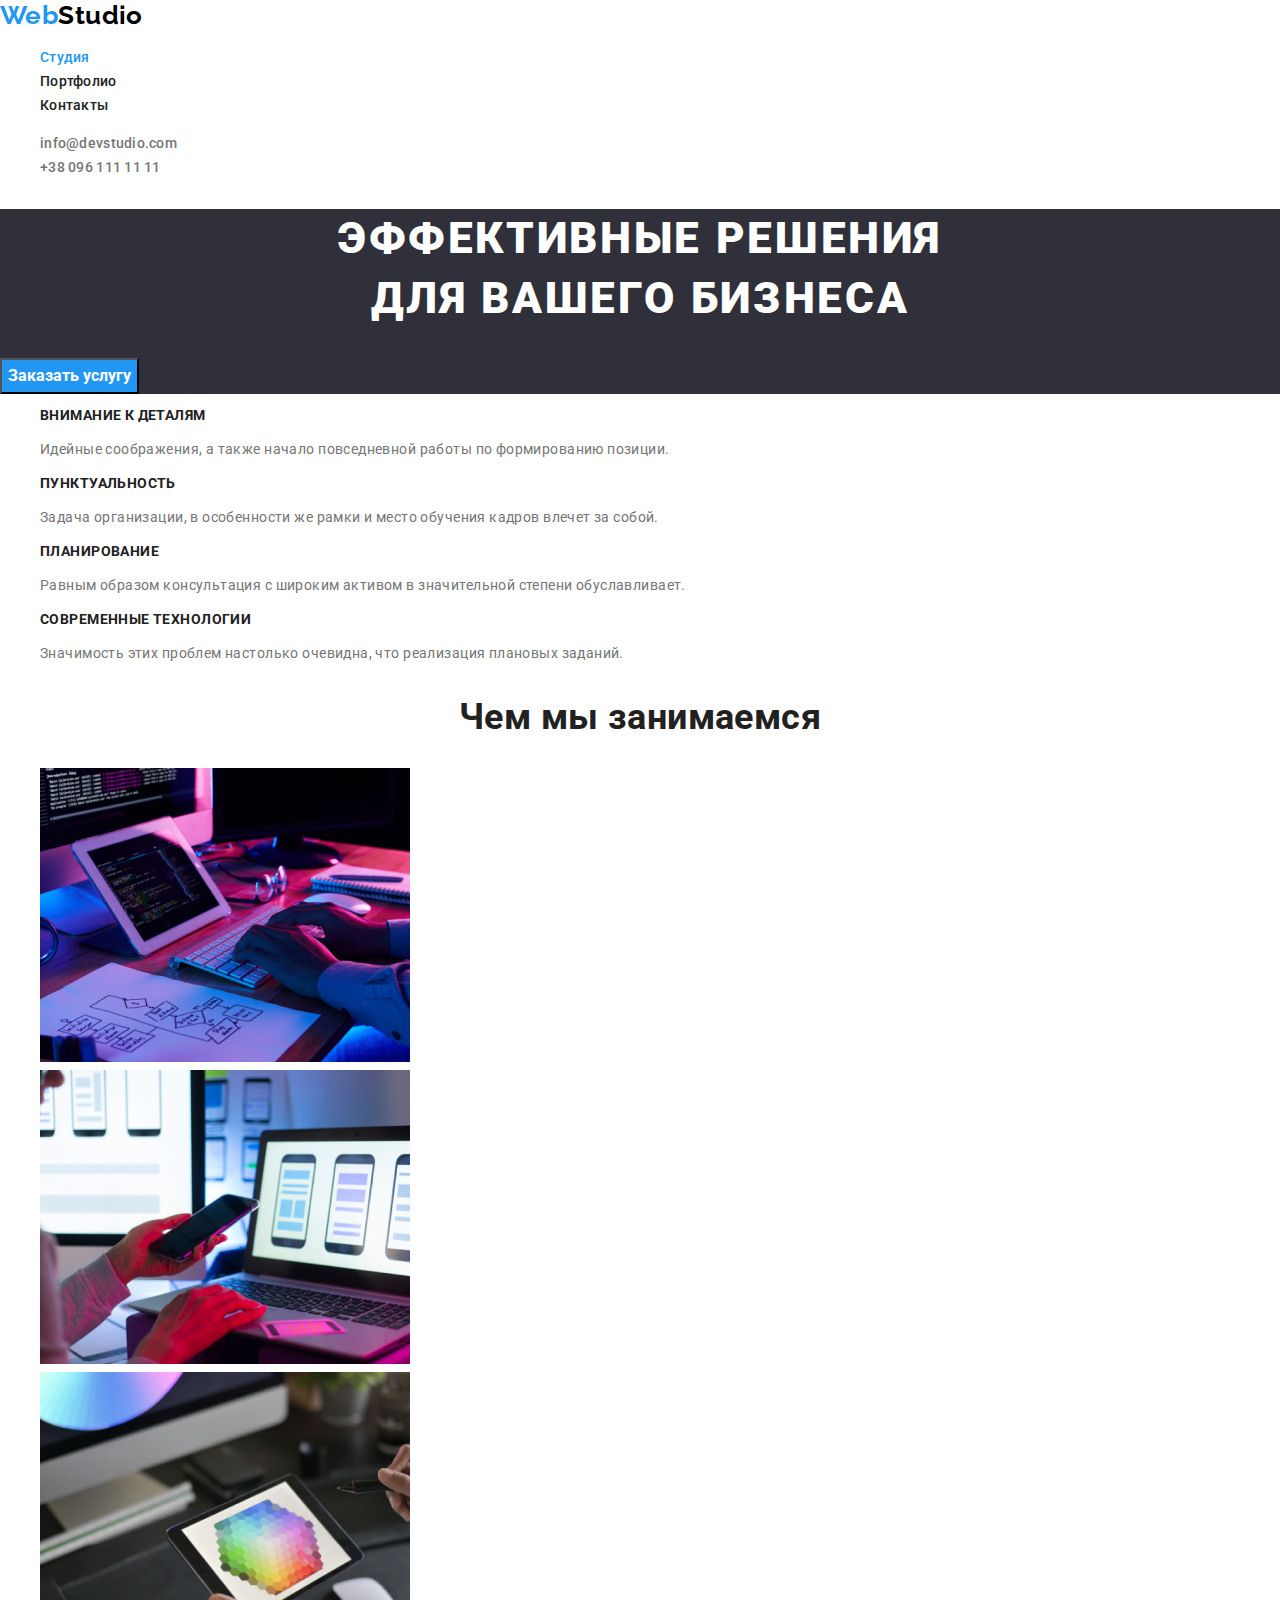
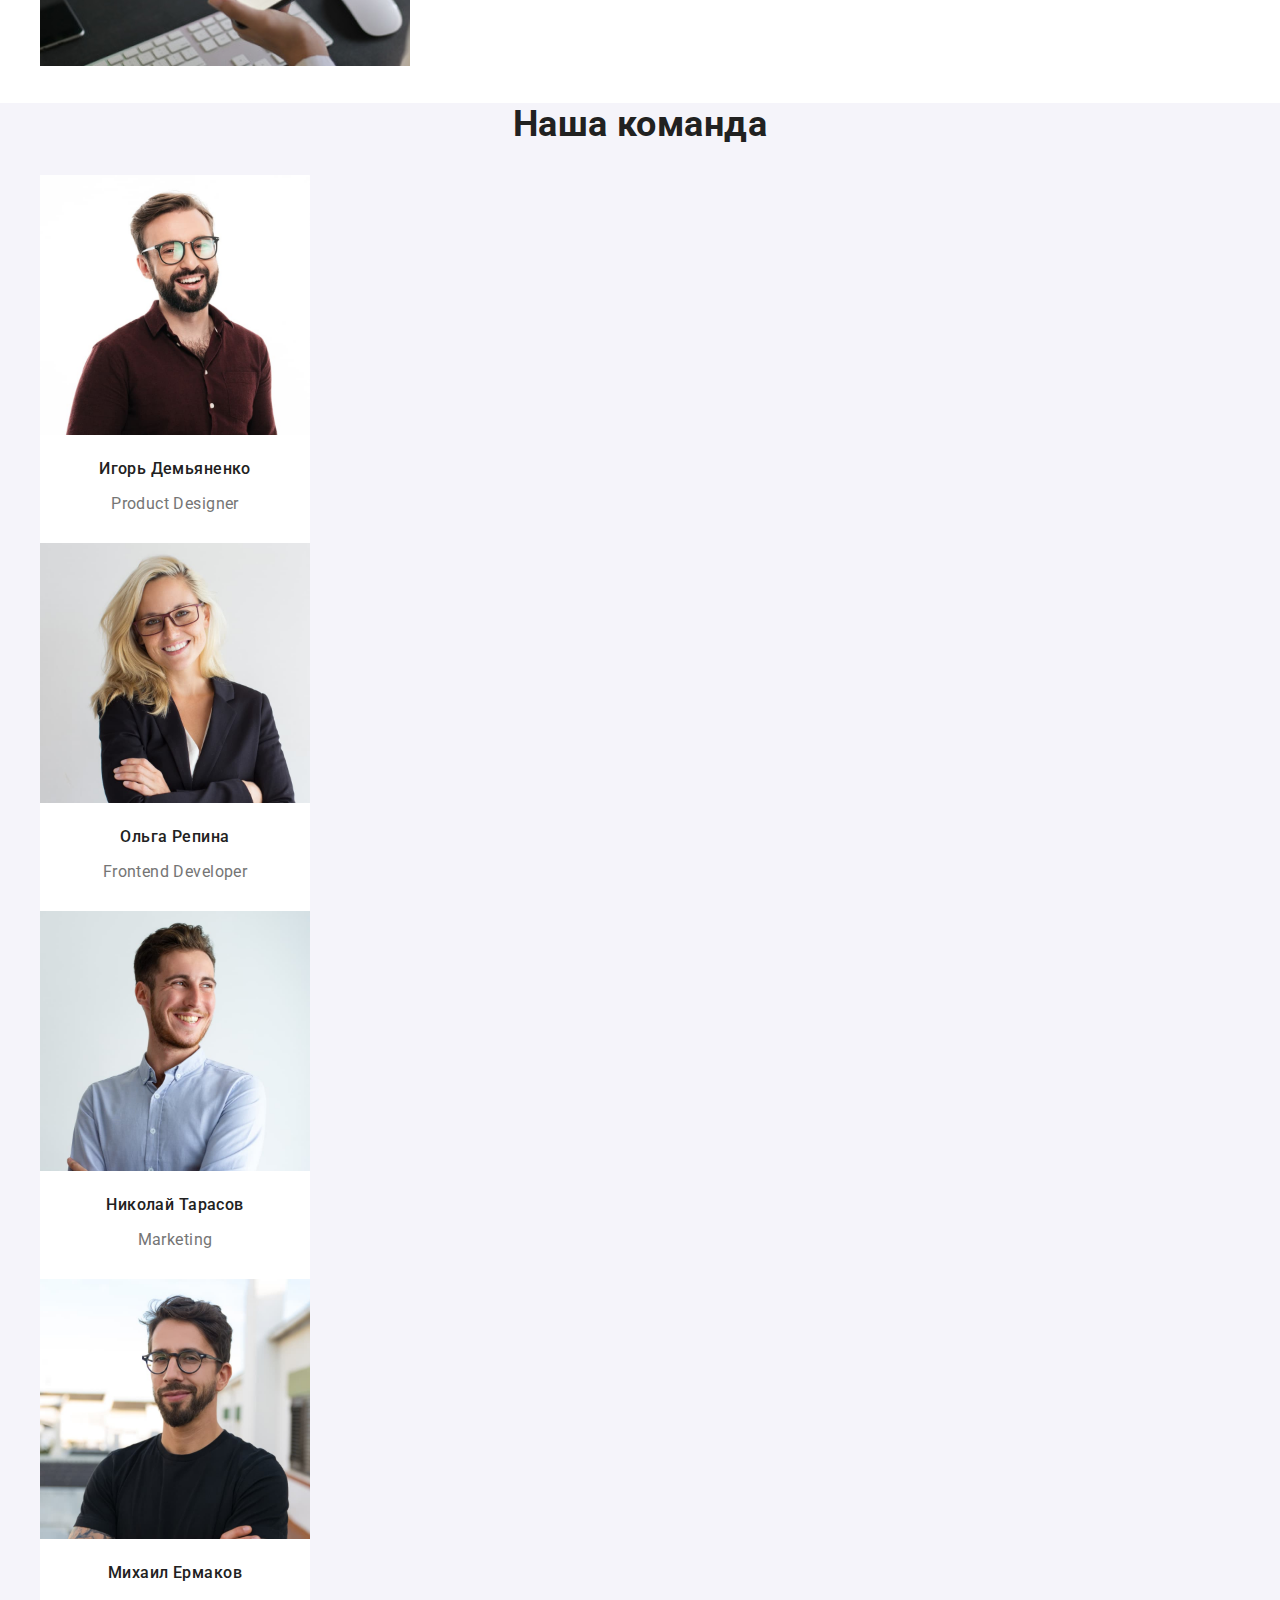
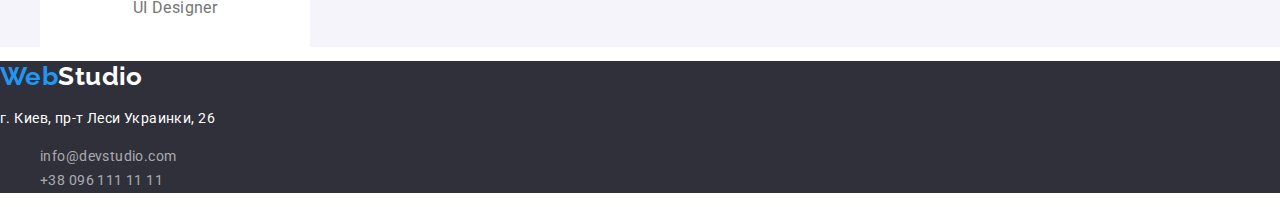
==== index.html @ 1549a87b "Скопировал дз2" ====
<!DOCTYPE html>
<html lang="ru">
  <head>
    <meta charset="UTF-8" />
    <meta name="viewport" content="width=device-width, initial-scale=1.0" />
    <title>Домашняя работа №2</title>
    <link
      href="https://fonts.googleapis.com/css2?family=Raleway:wght@700&family=Roboto:wght@400;500;700;900&display=swap"
      rel="stylesheet"
    />
    <link rel="stylesheet" href="./css/normalize.css" />
    <link rel="stylesheet" href="./css/style.css" />
  </head>
  <body>
    <header class="header">
      <!-- Основная навигация -->
      <nav class="nav">
        <a class="logo link" href="./index.html"
          ><span class="logo-text">Web</span>Studio</a
        >
        <ul class="list">
          <li>
            <a class="link current" href="./index.html">Студия</a>
          </li>
          <li>
            <a class="link" href="./portfolio.html">Портфолио</a>
          </li>
          <li>
            <a class="link" href="">Контакты</a>
          </li>
        </ul>
      </nav>
      <ul class="contacts list">
        <li>
          <a class="link" href="mailto:info@devstudio.com"
            >info@devstudio.com</a
          >
        </li>
        <li>
          <a class="link" href="tel:+380961111111">+38 096 111 11 11</a>
        </li>
      </ul>
    </header>
    <main>
      <!-- Блок Герой -->
      <section class="hero">
        <h1 class="hero-titel">
          Эффективные решения <br />
          для вашего бизнеса
        </h1>
        <button class="button" type="button">Заказать услугу</button>
      </section>
      <!-- Наши приимущества -->
      <section class="advantages">
        <h2 class="hidden">Наши приимущества</h2>
        <ul class="list">
          <li>
            <h3 class="titel">Внимание к деталям</h3>
            <p>
              Идейные соображения, а также начало повседневной работы по
              формированию позиции.
            </p>
          </li>
          <li>
            <h3 class="titel">Пунктуальность</h3>
            <p>
              Задача организации, в особенности же рамки и место обучения кадров
              влечет за собой.
            </p>
          </li>
          <li>
            <h3 class="titel">Планирование</h3>
            <p>
              Равным образом консультация с широким активом в значительной
              степени обуславливает.
            </p>
          </li>
          <li>
            <h3 class="titel">Современные технологии</h3>
            <p>
              Значимость этих проблем настолько очевидна, что реализация
              плановых заданий.
            </p>
          </li>
        </ul>
      </section>
      <!-- Чем мы занимаемся -->
      <section>
        <h2 class="titel">Чем мы занимаемся</h2>
        <ul class="list">
          <li>
            <img src="./img/img1.png" alt="Програмист за работой" width="370" />
          </li>
          <li>
            <img src="./img/img2.png" alt="Разработка приложений" width="370" />
          </li>
          <li>
            <img src="./img/img3.png" alt="Веб-дизайн" width="370" />
          </li>
        </ul>
      </section>
      <!-- Команада -->
      <section class="team">
        <h2 class="titel">Наша команда</h2>
        <ul class="list">
          <li class="card">
            <img src="./img/img2_4.jpg" alt="Игорь" width="270" />
            <h3 class="titel">Игорь Демьяненко</h3>
            <p class="text">Product Designer</p>
          </li>
          <li class="card">
            <img src="./img/img2_1.jpg" alt="Ольга" width="270" />
            <h3 class="titel">Ольга Репина</h3>
            <p class="text">Frontend Developer</p>
          </li>
          <li class="card">
            <img src="./img/img2_2.jpg" alt="Николай" width="270" />
            <h3 class="titel">Николай Тарасов</h3>
            <p class="text">Marketing</p>
          </li>
          <li class="card">
            <img src="./img/img2_3.jpg" alt="Михаил" width="270" />
            <h3 class="titel">Михаил Ермаков</h3>
            <p class="text">UI Designer</p>
          </li>
        </ul>
      </section>
    </main>
    <!-- Футер сайта -->
    <footer class="footer">
      <a class="logo link" href="./index.html"
        ><span class="logo-text">Web</span>Studio</a
      >
      <address class="address">
        <p>г. Киев, пр-т Леси Украинки, 26</p>
        <ul class="list">
          <li>
            <a class="link" href="mailto:info@devstudio.com"
              >info@devstudio.com</a
            >
          </li>
          <li>
            <a class="link" href="tel:+380961111111">+38 096 111 11 11</a>
          </li>
        </ul>
      </address>
    </footer>
  </body>
</html>
---- css/style.css ----
/* Палитра макета */
/* основно фон #FFFFFF */
/* дополнительный фон #F5F4FA */
/* цвет героя и футера #2F303A */
/* основнй текст #757575 */
/* Заголовки #212121 */
/* цвет лого, кнопок, активных ссылок #2196F3 */
/* лого1 вторая часть #000000 */
/* лого2 вторая часть #ffffff */
:root {
  --primary-text-color: #757575;
  --primary-bg-color: #ffffff;
  --secondary-bg-color: #f5f4fa;
  --footer-hero-bg-color: #2f303a;
  --titel-link-color: #212121;
  --secondary-link-color: #757575;
  --accent-color: #2196f3;
  --logo-up-color: #000000;
  --logo-down-color: #ffffff;
  --address-color: #ffffff;
  --address-secondary-color: rgba(255, 255, 255, 0.6);
}
body {
  color: var(--primary-text-color);
  background-color: var(--primery-bg-color);
  font-family: Roboto, sans-serif;
  font-size: 14px;
  line-height: 1.71;
  letter-spacing: 0.03em;
}
.list {
  list-style: none;
}
.link {
  text-decoration: none;
}
.titel {
  color: var(--titel-link-color);
  font-weight: 700;
  font-size: 36px;
  line-height: 1.17;
  text-align: center;
}
.hidden {
  display: none;
}
/* .header {
  border: 1px solid #ececec;
} */
/* Логотип */
.logo {
  color: var(--logo-up-color);
  font-family: Raleway, sans-serif;
  font-weight: 700;
  font-size: 26px;
  line-height: 1.19;
  width: 145px;
  height: 31px;
  /* margin-left: 215px;
  margin-top: 24px; */
}
.footer > .logo {
  color: var(--logo-down-color);
}
.logo-text {
  color: var(--accent-color);
}
/* Навигация сайта */
.nav > .list .link {
  color: var(--titel-link-color);
  font-weight: 500;
  font-size: 14px;
  line-height: 1.14;
  letter-spacing: 0.02em;
}
.nav > .list .link:hover,
.nav > .list .link:focus {
  color: var(--accent-color);
}
.nav > .list .link.current {
  color: var(--accent-color);
}
/* контакты */
.contacts .link {
  color: var(--secondary-link-color);
  font-weight: 500;
  font-size: 14px;
  line-height: 1.14;
  letter-spacing: 0.02em;
}
.contacts .link:hover,
.contacts .link:focus {
  color: var(--accent-color);
}
/* Блок герой */
.hero {
  background-color: var(--footer-hero-bg-color);
  /* width: 1600px;
  height: 600px; */
}
.hero-titel {
  color: var(--primary-bg-color);
  font-weight: 900;
  font-size: 44px;
  line-height: 1.36;
  text-align: center;
  letter-spacing: 0.06em;
  text-transform: uppercase;
}
.button {
  color: var(--primary-bg-color);
  background-color: var(--accent-color);
  font-family: inherit;
  font-weight: 700;
  font-size: 16px;
  line-height: 1.88;
}
/* Блок Наши приимущества */
.advantages .titel {
  font-weight: 700;
  font-size: 14px;
  line-height: 1.14;
  text-transform: uppercase;
  text-align: start;
}
/* Блок Каманда */
.team {
  /* width: 1600px;
  height: 648px; */
  background-color: var(--secondary-bg-color);
}
.card {
  width: 270px;
  height: 368px;
  background-color: var(--primary-bg-color);
}
.card > .titel {
  font-weight: 500;
  font-size: 16px;
  line-height: 1.19;
}
.card > .text {
  font-size: 16px;
  line-height: 1.19;
  text-align: center;
}
/* Футер */
.footer {
  background-color: var(--footer-hero-bg-color);
}
.address {
  color: var(--address-color);
  font-style: normal;
}
.address .link {
  color: var(--address-secondary-color);
}
/* кнопки галереии */
.galerry-button {
  color: var(--titel-link-color);
  background-color: var(--secondary-bg-color);
  font-family: Roboto, sans-serif;
  font-weight: 500;
  font-size: 16px;
  line-height: 1.63;
}
.galerry-button:hover,
.galerry-button:focus {
  color: var(--primary-bg-color);
  background-color: var(--accent-color);
}
/* Карты галереи */
.galerry-card {
  color: var(--primary-text-color);
  font-size: 16px;
  line-height: 1.88;
}
.galerry-card .titel {
  font-weight: 700;
  font-size: 18px;
  line-height: 2;
  letter-spacing: 0.06em;
  text-align: start;
}
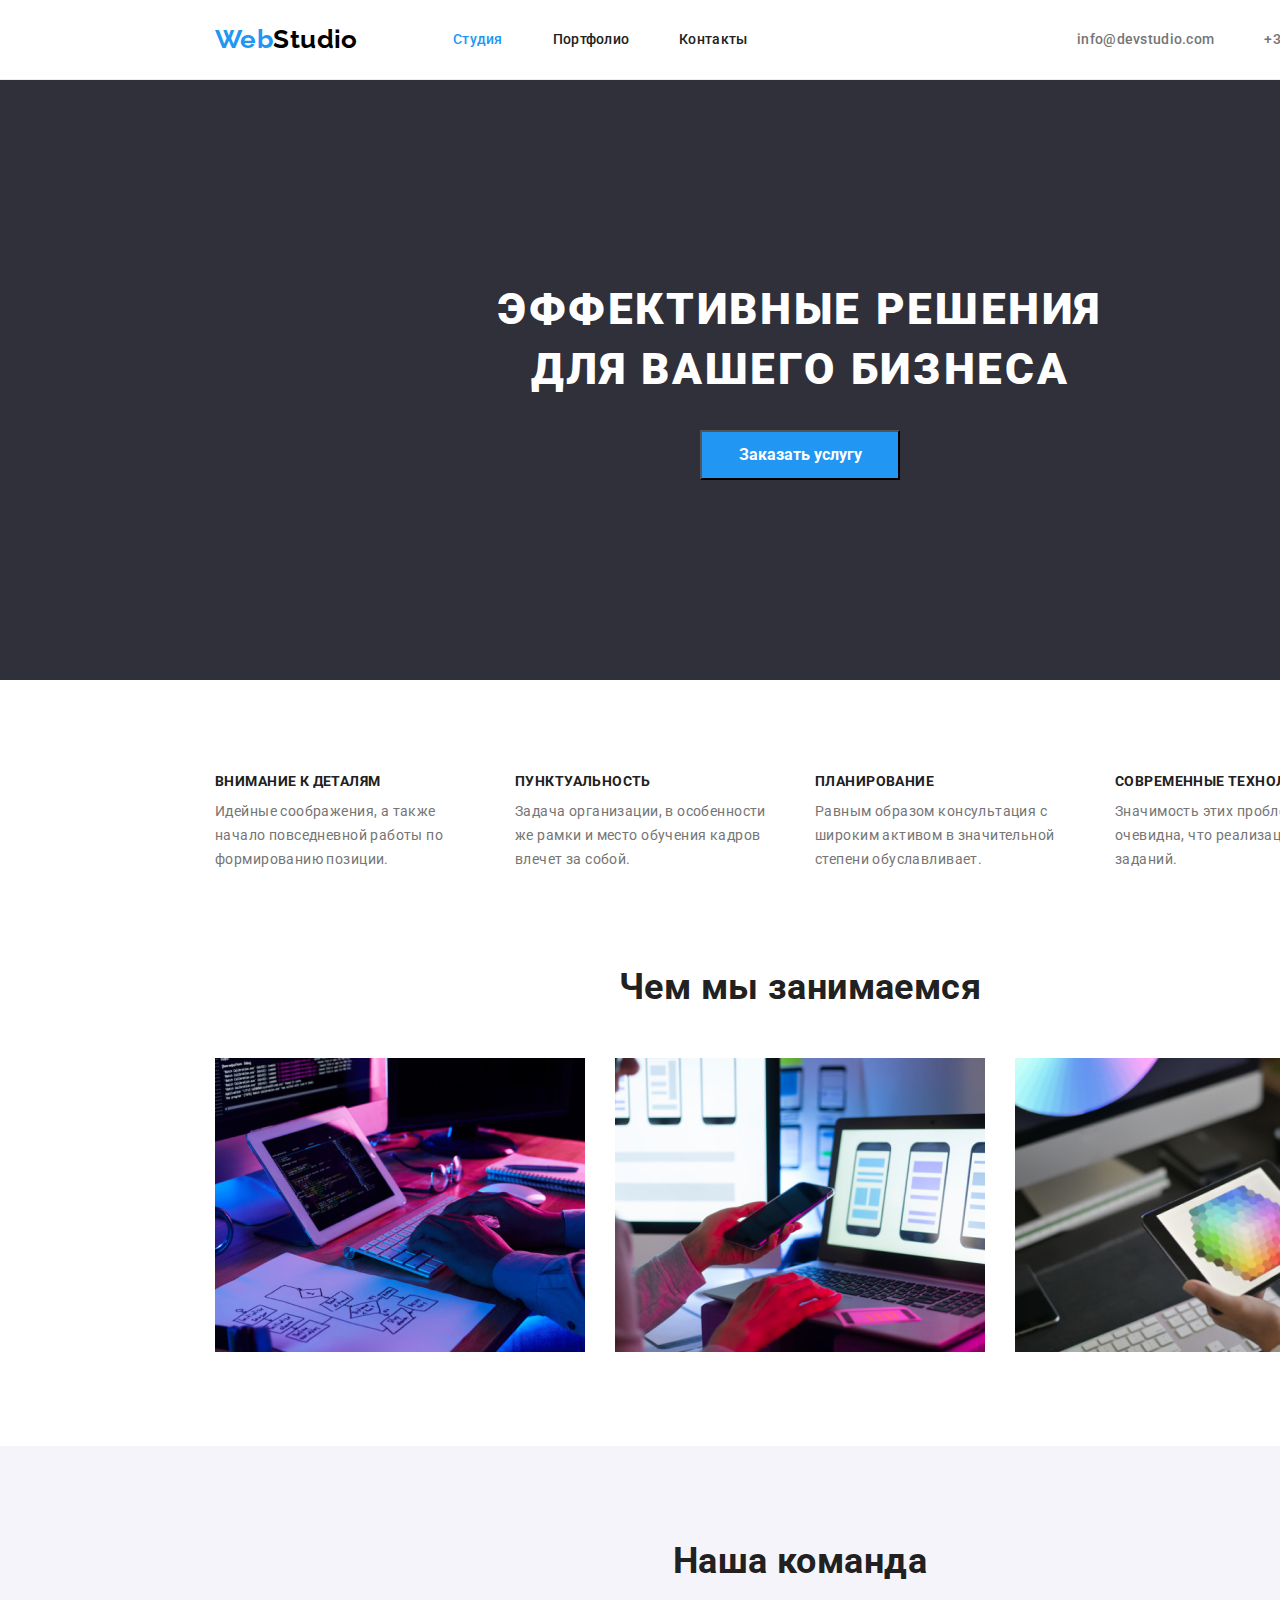
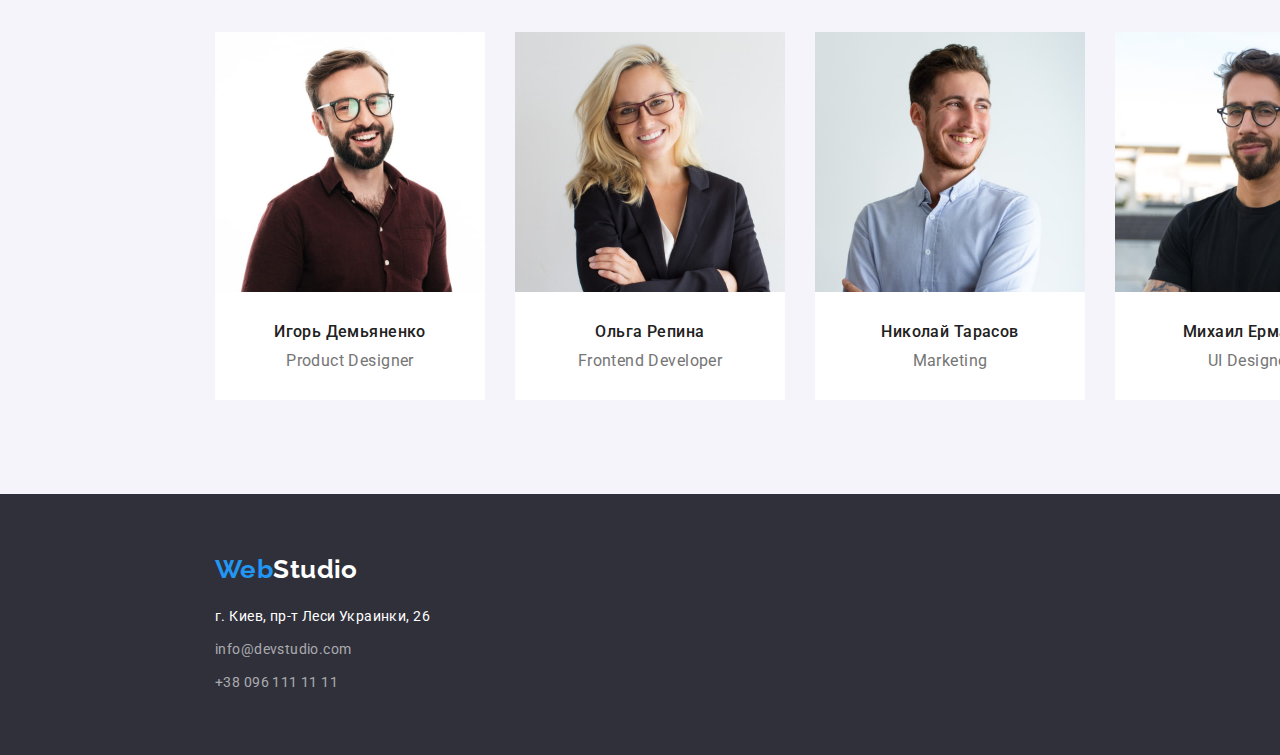
==== commit cb5b2b92: "Расставил боки в индех хтмл" ====
--- a/index.html
+++ b/index.html
@@ -12,38 +12,35 @@
     <link rel="stylesheet" href="./css/style.css" />
   </head>
   <body>
-    <header class="header">
+         <header class="header container">
       <!-- Основная навигация -->
       <nav class="nav">
-        <a class="logo link" href="./index.html"
-          ><span class="logo-text">Web</span>Studio</a
-        >
+        <a class="logo link" href="./index.html"><span class="logo-text">Web</span>Studio</a>
         <ul class="list">
-          <li>
+          <li class="item">
             <a class="link current" href="./index.html">Студия</a>
           </li>
-          <li>
+          <li class="item">
             <a class="link" href="./portfolio.html">Портфолио</a>
           </li>
-          <li>
+          <li class="item">
             <a class="link" href="">Контакты</a>
           </li>
         </ul>
       </nav>
       <ul class="contacts list">
-        <li>
-          <a class="link" href="mailto:info@devstudio.com"
-            >info@devstudio.com</a
-          >
+        <li class="item">
+          <a class="link" href="mailto:info@devstudio.com">info@devstudio.com</a>
         </li>
-        <li>
+        <li class="item">
           <a class="link" href="tel:+380961111111">+38 096 111 11 11</a>
         </li>
       </ul>
     </header>
+  
     <main>
       <!-- Блок Герой -->
-      <section class="hero">
+      <section class="hero container">
         <h1 class="hero-titel">
           Эффективные решения <br />
           для вашего бизнеса
@@ -51,33 +48,33 @@
         <button class="button" type="button">Заказать услугу</button>
       </section>
       <!-- Наши приимущества -->
-      <section class="advantages">
+      <section class="advantages container">
         <h2 class="hidden">Наши приимущества</h2>
         <ul class="list">
-          <li>
+          <li class="item">
             <h3 class="titel">Внимание к деталям</h3>
-            <p>
+            <p class="text">
               Идейные соображения, а также начало повседневной работы по
               формированию позиции.
             </p>
           </li>
-          <li>
+          <li class="item">
             <h3 class="titel">Пунктуальность</h3>
-            <p>
+            <p class="text">
               Задача организации, в особенности же рамки и место обучения кадров
               влечет за собой.
             </p>
           </li>
-          <li>
+          <li class="item">
             <h3 class="titel">Планирование</h3>
-            <p>
+            <p class="text">
               Равным образом консультация с широким активом в значительной
               степени обуславливает.
             </p>
           </li>
-          <li>
+          <li class="item">
             <h3 class="titel">Современные технологии</h3>
-            <p>
+            <p class="text">
               Значимость этих проблем настолько очевидна, что реализация
               плановых заданий.
             </p>
@@ -85,22 +82,22 @@
         </ul>
       </section>
       <!-- Чем мы занимаемся -->
-      <section>
+      <section class="container work">
         <h2 class="titel">Чем мы занимаемся</h2>
         <ul class="list">
-          <li>
-            <img src="./img/img1.png" alt="Програмист за работой" width="370" />
+          <li class="item">
+            <img src="./img/img1.png" alt="Програмист за работой" width="370" height="294" />
           </li>
-          <li>
-            <img src="./img/img2.png" alt="Разработка приложений" width="370" />
+          <li class="item">
+            <img src="./img/img2.png" alt="Разработка приложений" width="370" height="294" />
           </li>
-          <li>
-            <img src="./img/img3.png" alt="Веб-дизайн" width="370" />
+          <li class="item">
+            <img src="./img/img3.png" alt="Веб-дизайн" width="370" height="294" />
           </li>
         </ul>
       </section>
       <!-- Команада -->
-      <section class="team">
+      <section class="team container">
         <h2 class="titel">Наша команда</h2>
         <ul class="list">
           <li class="card">
@@ -127,12 +124,12 @@
       </section>
     </main>
     <!-- Футер сайта -->
-    <footer class="footer">
+    <footer class="footer container">
       <a class="logo link" href="./index.html"
         ><span class="logo-text">Web</span>Studio</a
       >
       <address class="address">
-        <p>г. Киев, пр-т Леси Украинки, 26</p>
+        <p class="text">г. Киев, пр-т Леси Украинки, 26</p>
         <ul class="list">
           <li>
             <a class="link" href="mailto:info@devstudio.com"
--- a/css/style.css
+++ b/css/style.css
@@ -20,6 +20,12 @@
   --address-color: #ffffff;
   --address-secondary-color: rgba(255, 255, 255, 0.6);
 }
+/* Общее */
+*,
+*::before,
+*::after {
+  box-sizing: border-box;
+}
 body {
   color: var(--primary-text-color);
   background-color: var(--primery-bg-color);
@@ -28,12 +34,17 @@
   line-height: 1.71;
   letter-spacing: 0.03em;
 }
+/* списки */
 .list {
   list-style: none;
-}
+  padding: 0;
+  margin: 0;
+}
+/* ссылки */
 .link {
   text-decoration: none;
 }
+/* заголовки */
 .titel {
   color: var(--titel-link-color);
   font-weight: 700;
@@ -44,9 +55,30 @@
 .hidden {
   display: none;
 }
-/* .header {
-  border: 1px solid #ececec;
-} */
+/* контейнер */
+.container {
+  margin-right: auto;
+  margin-left: auto;
+}
+/* Шапка сайта */
+.header {
+  display: flex;
+  justify-content: space-between;
+  border-bottom: 1px solid #ececec;
+  height: 80px;
+  width: 1600px;
+  padding-left: 215px;
+  padding-right: 215px;
+}
+.nav {
+  display: flex;
+  justify-content: space-between;
+  align-items: center;
+}
+.nav > .list {
+  display: flex;
+  padding: 0px;
+}
 /* Логотип */
 .logo {
   color: var(--logo-up-color);
@@ -56,8 +88,7 @@
   line-height: 1.19;
   width: 145px;
   height: 31px;
-  /* margin-left: 215px;
-  margin-top: 24px; */
+  margin-right: 93px;
 }
 .footer > .logo {
   color: var(--logo-down-color);
@@ -73,6 +104,9 @@
   line-height: 1.14;
   letter-spacing: 0.02em;
 }
+.nav > .list > .item:not(:last-child) {
+  margin-right: 50px;
+}
 .nav > .list .link:hover,
 .nav > .list .link:focus {
   color: var(--accent-color);
@@ -81,6 +115,14 @@
   color: var(--accent-color);
 }
 /* контакты */
+.contacts.list {
+  display: flex;
+  align-items: center;
+}
+.contacts > .item:not(:last-child) {
+  padding-left: 0px;
+  margin-right: 50px;
+}
 .contacts .link {
   color: var(--secondary-link-color);
   font-weight: 500;
@@ -95,8 +137,12 @@
 /* Блок герой */
 .hero {
   background-color: var(--footer-hero-bg-color);
-  /* width: 1600px;
-  height: 600px; */
+  height: 600px;
+  width: 1600px;
+  display: flex;
+  flex-direction: column;
+  align-items: center;
+  justify-content: center;
 }
 .hero-titel {
   color: var(--primary-bg-color);
@@ -106,6 +152,8 @@
   text-align: center;
   letter-spacing: 0.06em;
   text-transform: uppercase;
+  margin-top: 0px;
+  margin-bottom: 30px;
 }
 .button {
   color: var(--primary-bg-color);
@@ -114,46 +162,123 @@
   font-weight: 700;
   font-size: 16px;
   line-height: 1.88;
+  height: 50px;
+  width: 200px;
 }
 /* Блок Наши приимущества */
+.advantages {
+  width: 1600px;
+  margin-top: 94px;
+  padding-left: 215px;
+  padding-right: 215px;
+}
+.advantages > .list {
+  display: flex;
+}
 .advantages .titel {
   font-weight: 700;
   font-size: 14px;
   line-height: 1.14;
   text-transform: uppercase;
   text-align: start;
+  margin-top: 0px;
+  margin-bottom: 10px;
+  width: 270px;
+}
+.advantages .item > .text {
+  margin: 0;
+  width: 270px;
+}
+.advantages .item:not(:last-child) {
+  margin-right: 30px;
+}
+/* Блок Work  */
+.work {
+  width: 1600px;
+  margin-top: 94px;
+  padding-bottom: 94px;
+}
+.work > .titel {
+  margin: 0;
+}
+.work > .list {
+  display: flex;
+  justify-content: center;
+  margin-top: 50px;
+}
+
+.work > .list > .item:not(:last-child) {
+  margin-right: 30px;
+}
+.work > .list > .item > img {
+  display: block;
 }
 /* Блок Каманда */
 .team {
-  /* width: 1600px;
-  height: 648px; */
+  width: 1600px;
   background-color: var(--secondary-bg-color);
+  padding-top: 94px;
+  padding-bottom: 94px;
+  padding-left: 215px;
+  padding-right: 215px;
+}
+.team > .titel {
+  margin: 0;
+  margin-bottom: 50px;
+}
+.team > .list {
+  display: flex;
+}
+.card:not(:last-child) {
+  margin-right: 30px;
 }
 .card {
   width: 270px;
-  height: 368px;
+  /* height: 368px; */
   background-color: var(--primary-bg-color);
 }
 .card > .titel {
   font-weight: 500;
   font-size: 16px;
   line-height: 1.19;
+  padding-top: 30px;
+  margin: 0;
+  margin-bottom: 10px;
 }
 .card > .text {
   font-size: 16px;
   line-height: 1.19;
   text-align: center;
+  padding-bottom: 30px;
+  margin: 0;
+}
+.card > img {
+  display: block;
 }
 /* Футер */
 .footer {
   background-color: var(--footer-hero-bg-color);
-}
+  width: 1600px;
+  padding-left: 215px;
+  padding-top: 60px;
+  padding-bottom: 60px;
+  display: flex;
+  justify-content: center;
+  flex-direction: column;
+}
+.address > .text {
+  margin: 0;
+  margin-top: 20px;
+}
+
 .address {
   color: var(--address-color);
   font-style: normal;
 }
 .address .link {
   color: var(--address-secondary-color);
+  display: inline-block;
+  margin-top: 9px;
 }
 /* кнопки галереии */
 .galerry-button {
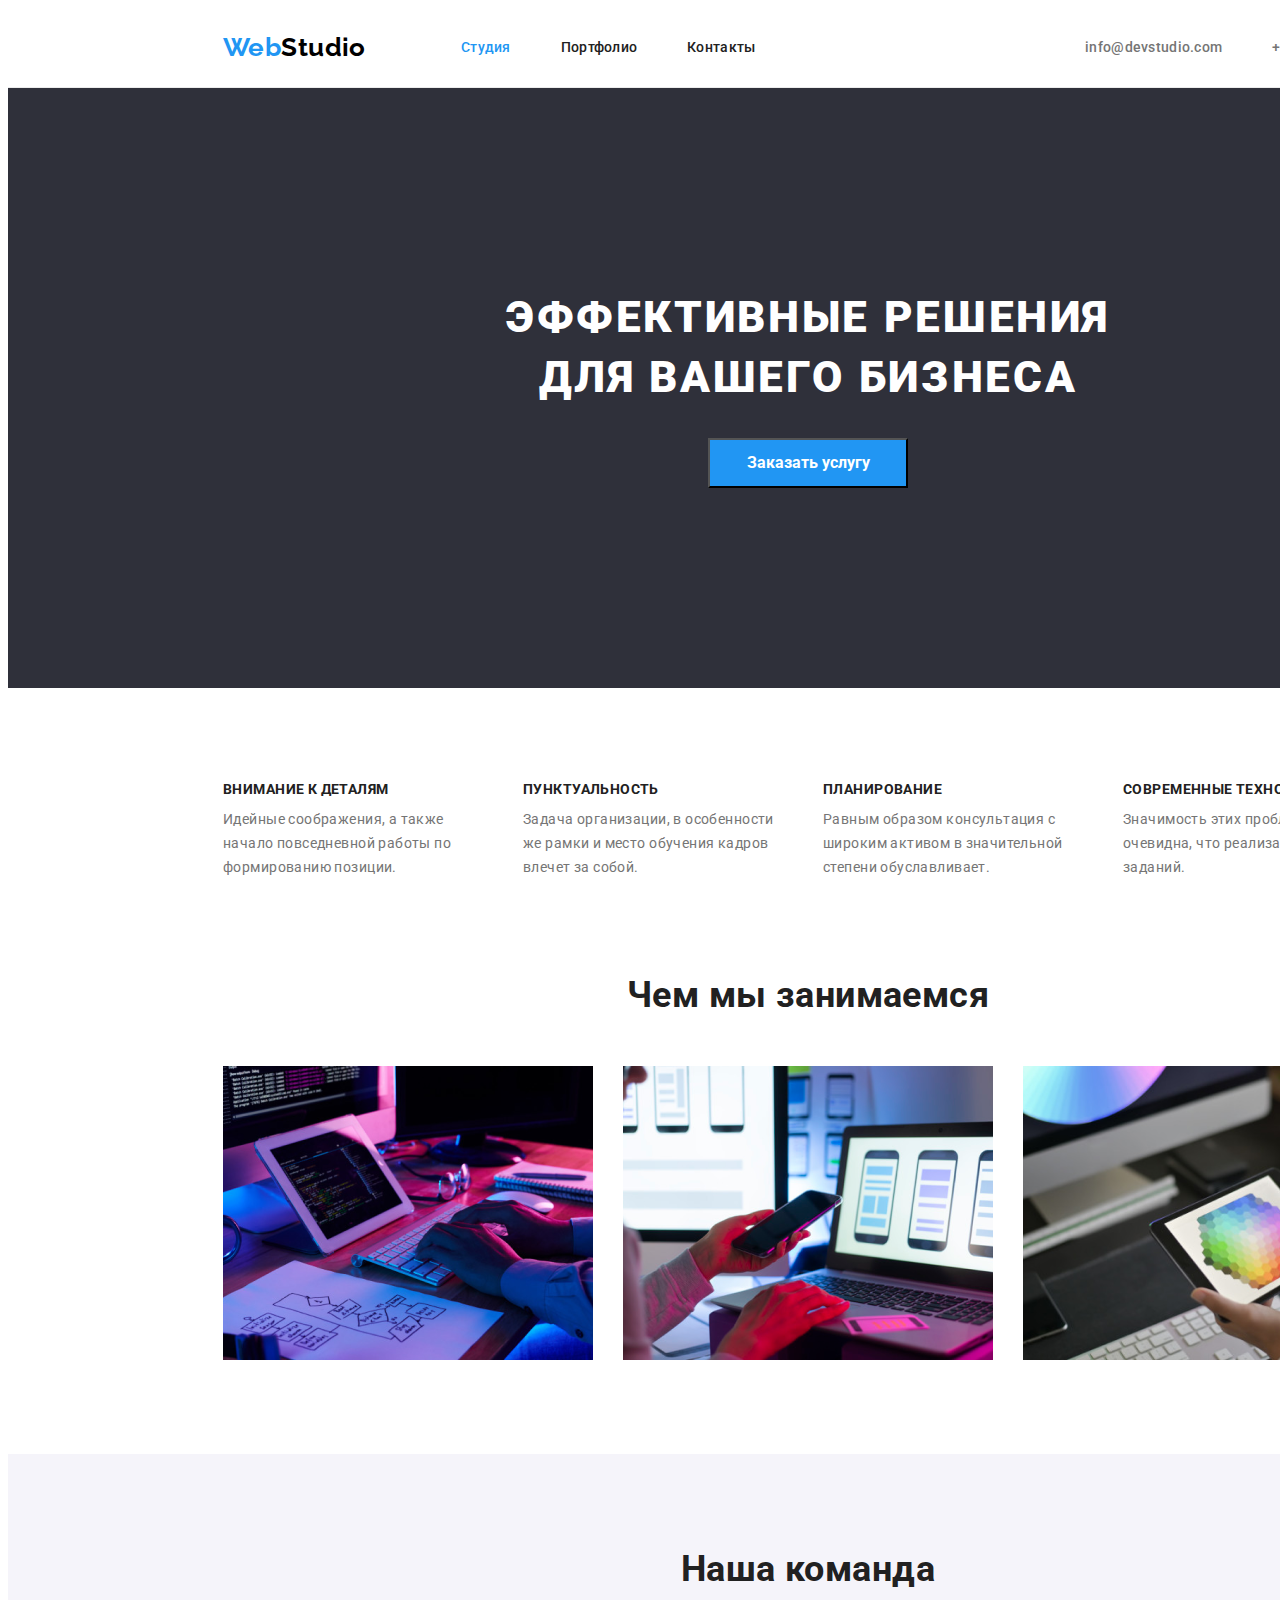
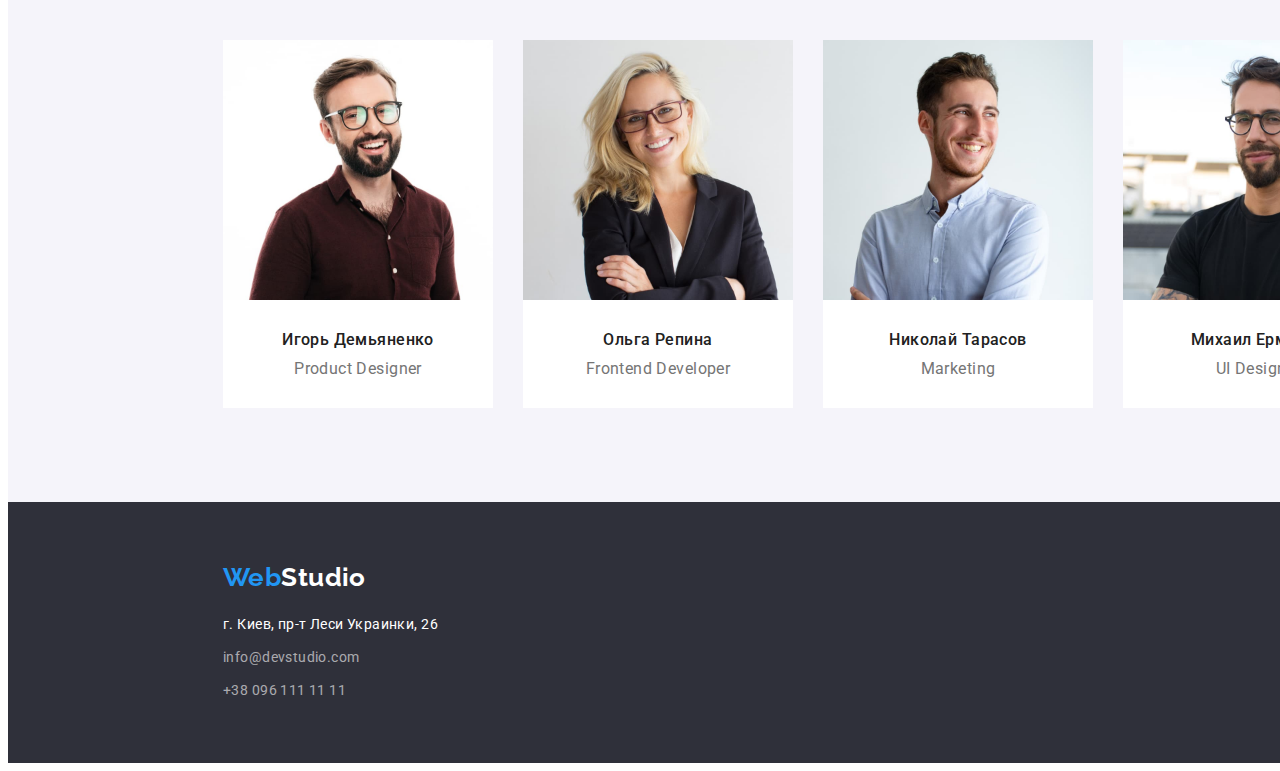
==== commit e89b4bf7: "modern-normalize и якорь адрес актив батон" ====
--- a/index.html
+++ b/index.html
@@ -8,7 +8,9 @@
       href="https://fonts.googleapis.com/css2?family=Raleway:wght@700&family=Roboto:wght@400;500;700;900&display=swap"
       rel="stylesheet"
     />
-    <link rel="stylesheet" href="./css/normalize.css" />
+      <link rel="stylesheet" href="https://cdnjs.cloudflare.com/ajax/libs/modern-normalize/1.0.0/modern-normalize.min.css"
+      integrity="sha512-ISS7cAi1PEhQ8jnbJpJZMd29NlhNj4AWYyLOSp2CE/CsHxTCu+r+t0D2yoJudVrd0/8fTVPUVDzY5Tvli75u/g=="
+      crossorigin="anonymous" />
     <link rel="stylesheet" href="./css/style.css" />
   </head>
   <body>
@@ -24,7 +26,7 @@
             <a class="link" href="./portfolio.html">Портфолио</a>
           </li>
           <li class="item">
-            <a class="link" href="">Контакты</a>
+            <a class="link" href="#address">Контакты</a>
           </li>
         </ul>
       </nav>
@@ -128,7 +130,7 @@
       <a class="logo link" href="./index.html"
         ><span class="logo-text">Web</span>Studio</a
       >
-      <address class="address">
+      <address id="address" class="address">
         <p class="text">г. Киев, пр-т Леси Украинки, 26</p>
         <ul class="list">
           <li>
--- a/css/style.css
+++ b/css/style.css
@@ -165,6 +165,11 @@
   height: 50px;
   width: 200px;
 }
+.button:hover,
+.button:focus {
+  color: var(--accent-color);
+  background-color: var(--primary-bg-color);
+}
 /* Блок Наши приимущества */
 .advantages {
   width: 1600px;
@@ -280,6 +285,10 @@
   display: inline-block;
   margin-top: 9px;
 }
+.address .link:hover,
+.address .link:focus {
+  color: var(--accent-color);
+}
 /* кнопки галереии */
 .galerry-button {
   color: var(--titel-link-color);
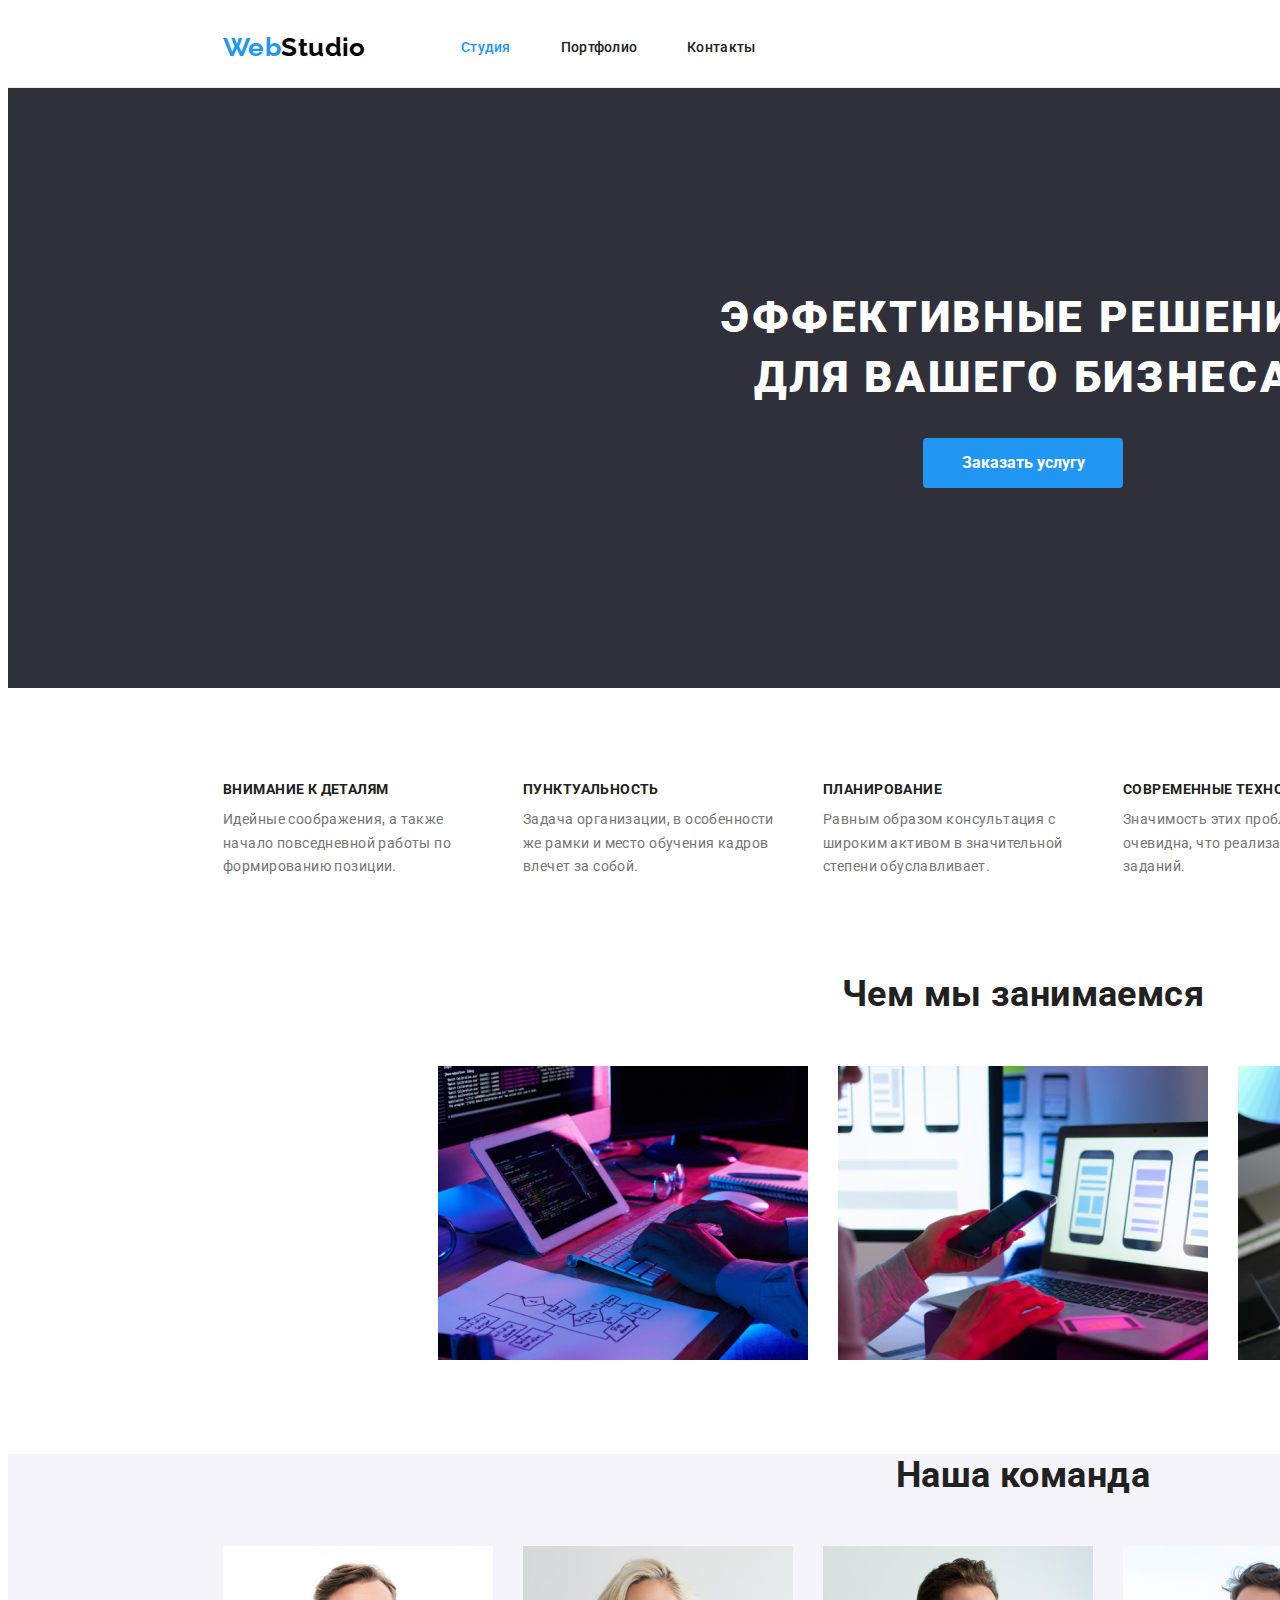
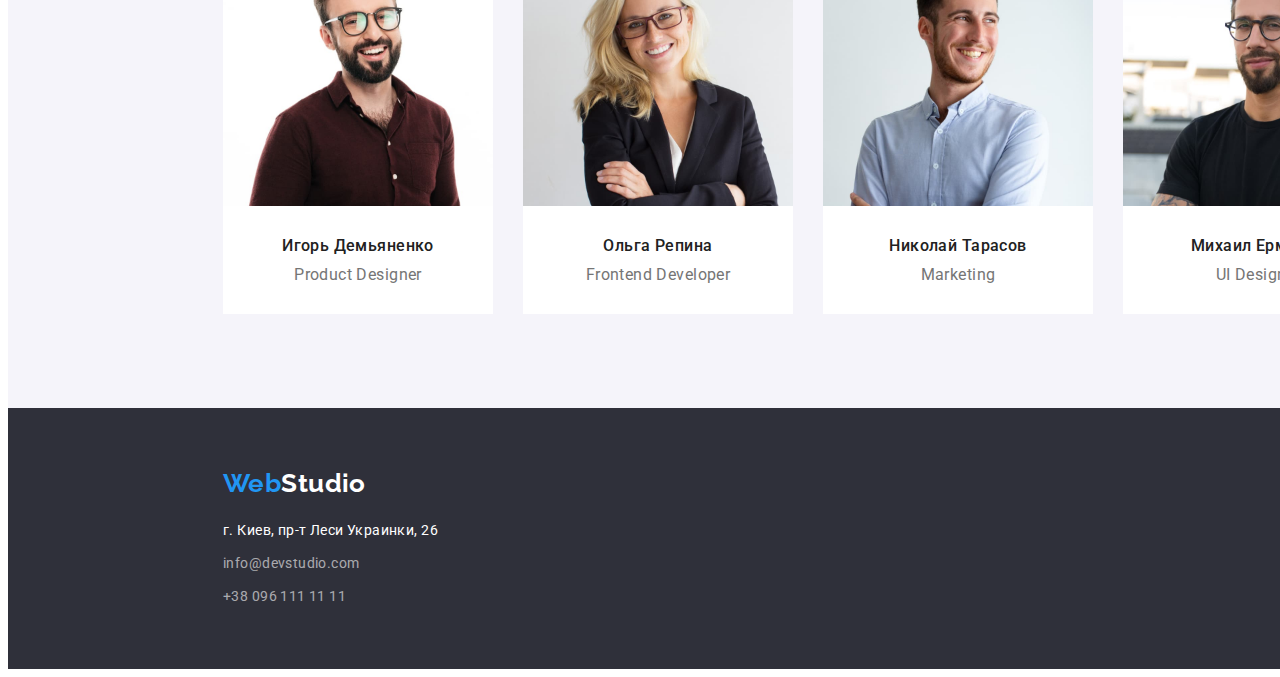
==== commit 086a0900: "Правки по дз" ====
--- a/index.html
+++ b/index.html
@@ -14,32 +14,32 @@
     <link rel="stylesheet" href="./css/style.css" />
   </head>
   <body>
-         <header class="header container">
+    <header class="header">
+     <div class="container">
       <!-- Основная навигация -->
       <nav class="nav">
-        <a class="logo link" href="./index.html"><span class="logo-text">Web</span>Studio</a>
-        <ul class="list">
-          <li class="item">
-            <a class="link current" href="./index.html">Студия</a>
-          </li>
-          <li class="item">
-            <a class="link" href="./portfolio.html">Портфолио</a>
-          </li>
-          <li class="item">
-            <a class="link" href="#address">Контакты</a>
-          </li>
-        </ul>
-      </nav>
-      <ul class="contacts list">
+       <a class="logo link" href="./index.html"><span class="logo-text">Web</span>Studio</a>
+       <ul class="list">
         <li class="item">
-          <a class="link" href="mailto:info@devstudio.com">info@devstudio.com</a>
+          <a class="link current" href="./index.html">Студия</a>
         </li>
         <li class="item">
-          <a class="link" href="tel:+380961111111">+38 096 111 11 11</a>
+          <a class="link" href="./portfolio.html">Портфолио</a>
         </li>
-      </ul>
-    </header>
-  
+        <li class="item">
+          <a class="link" href="#address">Контакты</a>
+        </li>
+       </ul>
+      </nav>
+    <ul class="contacts list">
+      <li class="item">
+        <a class="link" href="mailto:info@devstudio.com">info@devstudio.com</a>
+      </li>
+      <li class="item">
+        <a class="link" href="tel:+380961111111">+38 096 111 11 11</a>
+      </li>
+    </ul></div>
+    </header>  
     <main>
       <!-- Блок Герой -->
       <section class="hero container">
@@ -126,23 +126,19 @@
       </section>
     </main>
     <!-- Футер сайта -->
-    <footer class="footer container">
-      <a class="logo link" href="./index.html"
-        ><span class="logo-text">Web</span>Studio</a
-      >
+    <footer class="footer">
+      <div class="container"><a class="logo link" href="./index.html"><span class="logo-text">Web</span>Studio</a>
       <address id="address" class="address">
         <p class="text">г. Киев, пр-т Леси Украинки, 26</p>
         <ul class="list">
           <li>
-            <a class="link" href="mailto:info@devstudio.com"
-              >info@devstudio.com</a
-            >
+            <a class="link" href="mailto:info@devstudio.com">info@devstudio.com</a>
           </li>
           <li>
             <a class="link" href="tel:+380961111111">+38 096 111 11 11</a>
           </li>
         </ul>
-      </address>
+      </address></div>
     </footer>
   </body>
 </html>
--- a/css/style.css
+++ b/css/style.css
@@ -21,11 +21,6 @@
   --address-secondary-color: rgba(255, 255, 255, 0.6);
 }
 /* Общее */
-*,
-*::before,
-*::after {
-  box-sizing: border-box;
-}
 body {
   color: var(--primary-text-color);
   background-color: var(--primery-bg-color);
@@ -59,16 +54,22 @@
 .container {
   margin-right: auto;
   margin-left: auto;
-}
-/* Шапка сайта */
-.header {
-  display: flex;
-  justify-content: space-between;
-  border-bottom: 1px solid #ececec;
-  height: 80px;
   width: 1600px;
   padding-left: 215px;
   padding-right: 215px;
+}
+.container:nth-child(2),
+.container:nth-child(3),
+.container:nth-child(4) {
+  padding-bottom: 94px;
+}
+/* Шапка сайта */
+.header > .container {
+  display: flex;
+  justify-content: space-between;
+  border-bottom: 1px solid #ececec;
+  padding-top: 24px;
+  padding-bottom: 24px;
 }
 .nav {
   display: flex;
@@ -90,7 +91,7 @@
   height: 31px;
   margin-right: 93px;
 }
-.footer > .logo {
+.footer .logo {
   color: var(--logo-down-color);
 }
 .logo-text {
@@ -137,8 +138,8 @@
 /* Блок герой */
 .hero {
   background-color: var(--footer-hero-bg-color);
-  height: 600px;
-  width: 1600px;
+  padding-top: 200px;
+  padding-bottom: 200px;
   display: flex;
   flex-direction: column;
   align-items: center;
@@ -164,6 +165,8 @@
   line-height: 1.88;
   height: 50px;
   width: 200px;
+  border: none;
+  border-radius: 4px;
 }
 .button:hover,
 .button:focus {
@@ -172,10 +175,7 @@
 }
 /* Блок Наши приимущества */
 .advantages {
-  width: 1600px;
-  margin-top: 94px;
-  padding-left: 215px;
-  padding-right: 215px;
+  padding-top: 94px;
 }
 .advantages > .list {
   display: flex;
@@ -197,12 +197,8 @@
 .advantages .item:not(:last-child) {
   margin-right: 30px;
 }
+
 /* Блок Work  */
-.work {
-  width: 1600px;
-  margin-top: 94px;
-  padding-bottom: 94px;
-}
 .work > .titel {
   margin: 0;
 }
@@ -211,21 +207,16 @@
   justify-content: center;
   margin-top: 50px;
 }
-
 .work > .list > .item:not(:last-child) {
   margin-right: 30px;
 }
 .work > .list > .item > img {
   display: block;
 }
+
 /* Блок Каманда */
 .team {
-  width: 1600px;
   background-color: var(--secondary-bg-color);
-  padding-top: 94px;
-  padding-bottom: 94px;
-  padding-left: 215px;
-  padding-right: 215px;
 }
 .team > .titel {
   margin: 0;
@@ -238,8 +229,6 @@
   margin-right: 30px;
 }
 .card {
-  width: 270px;
-  /* height: 368px; */
   background-color: var(--primary-bg-color);
 }
 .card > .titel {
@@ -261,10 +250,8 @@
   display: block;
 }
 /* Футер */
-.footer {
+.footer > .container {
   background-color: var(--footer-hero-bg-color);
-  width: 1600px;
-  padding-left: 215px;
   padding-top: 60px;
   padding-bottom: 60px;
   display: flex;
@@ -288,6 +275,22 @@
 .address .link:hover,
 .address .link:focus {
   color: var(--accent-color);
+}
+/* Портфолио */
+.galerry {
+  padding-bottom: 94px;
+  padding-top: 94px;
+}
+.galerry > .list {
+  display: flex;
+  justify-content: center;
+  flex-wrap: wrap;
+}
+.galerry > .list:first-of-type {
+  margin-bottom: 50px;
+}
+.galerry .item:not(:last-child) {
+  margin-right: 8px;
 }
 /* кнопки галереии */
 .galerry-button {
@@ -297,6 +300,8 @@
   font-weight: 500;
   font-size: 16px;
   line-height: 1.63;
+  border-radius: 4px;
+  border: none;
 }
 .galerry-button:hover,
 .galerry-button:focus {
@@ -315,4 +320,30 @@
   line-height: 2;
   letter-spacing: 0.06em;
   text-align: start;
-}
+  margin: 0;
+  padding-top: 20px;
+  padding-bottom: 4px;
+}
+.galerry-card:not(:nth-child(3n + 3)) {
+  margin-right: 30px;
+}
+.galerry-card:not(:nth-last-child(-n + 3)) {
+  margin-bottom: 30px;
+}
+.galerry-card img {
+  display: block;
+}
+.galerry-card > .link {
+  color: inherit;
+}
+.galerry-card p {
+  display: block;
+  margin: 0;
+}
+.info {
+  padding-left: 24px;
+  padding-right: 24px;
+  border-right: 1px solid #eeeeee;
+  border-left: 1px solid #eeeeee;
+  border-bottom: 1px solid #eeeeee;
+}
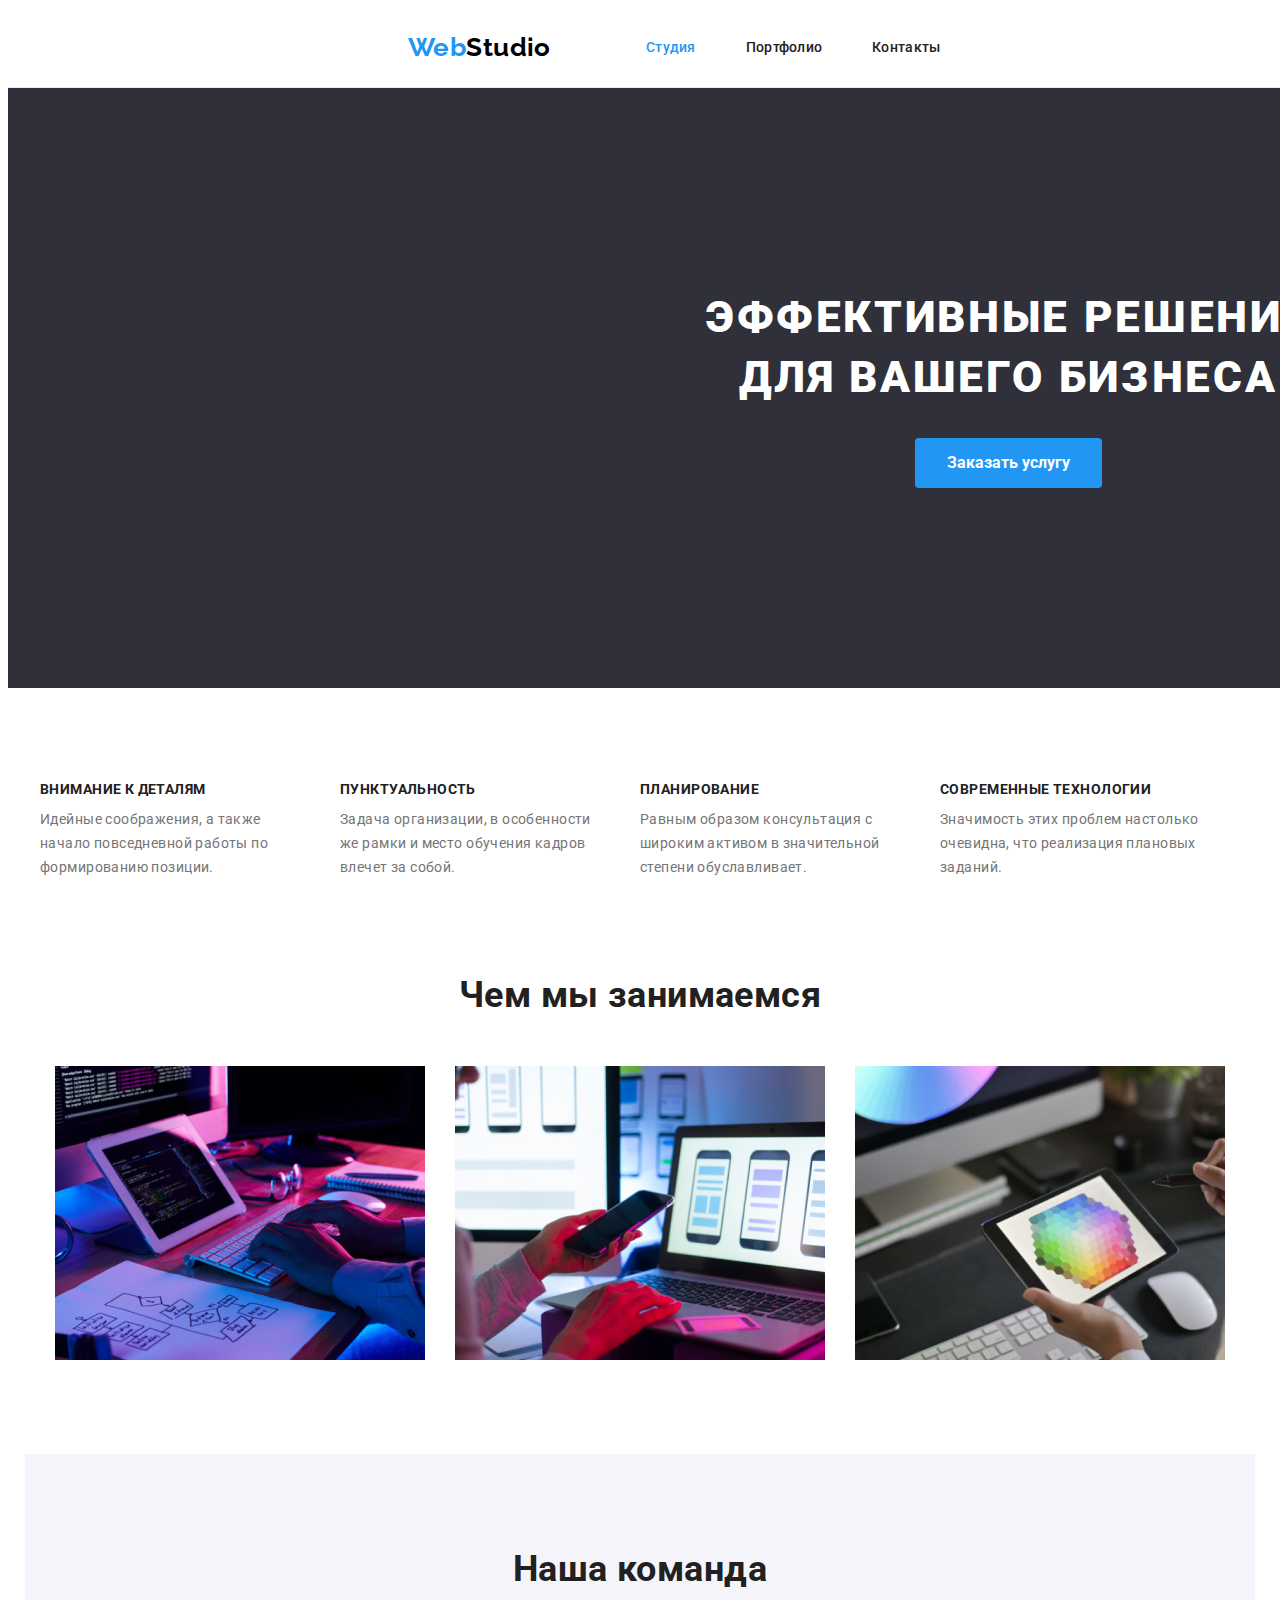
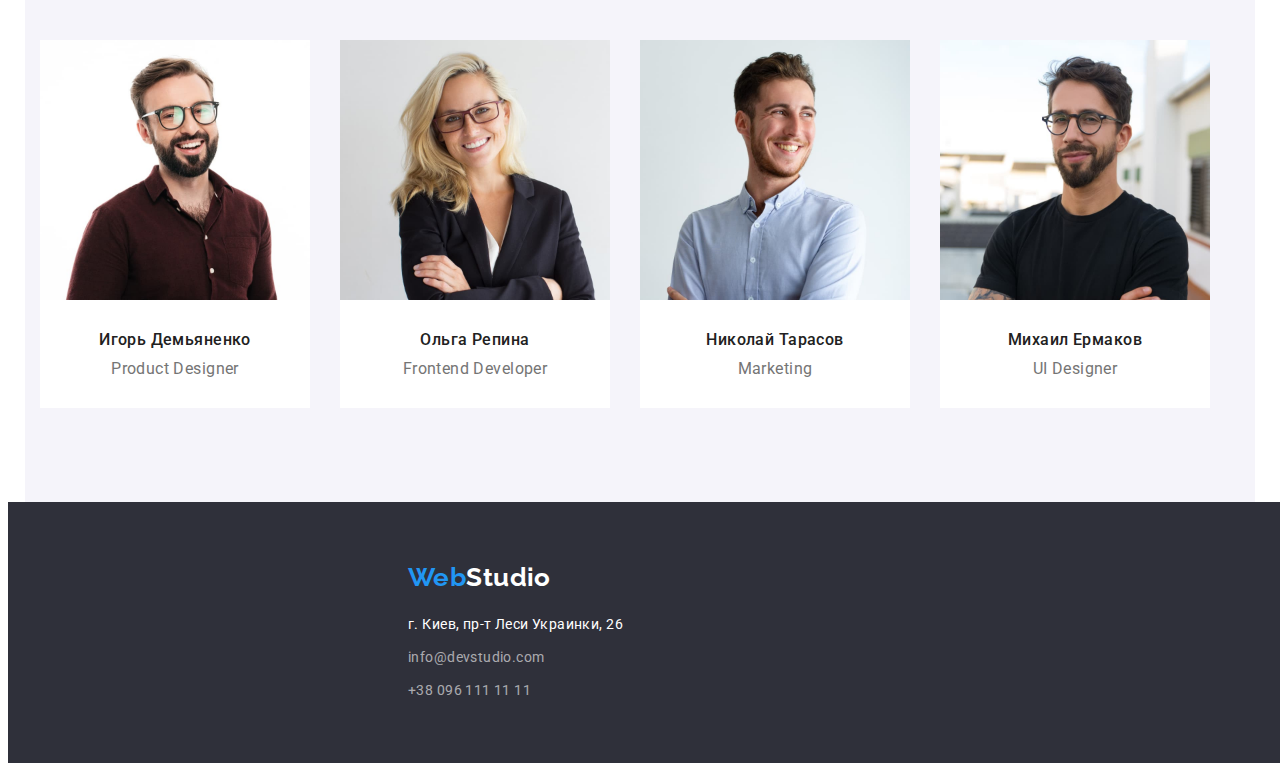
==== commit 697e530c: "добавил контейнеры" ====
--- a/index.html
+++ b/index.html
@@ -3,7 +3,7 @@
   <head>
     <meta charset="UTF-8" />
     <meta name="viewport" content="width=device-width, initial-scale=1.0" />
-    <title>Домашняя работа №2</title>
+    <title>Домашняя работа №3</title>
     <link
       href="https://fonts.googleapis.com/css2?family=Raleway:wght@700&family=Roboto:wght@400;500;700;900&display=swap"
       rel="stylesheet"
@@ -43,11 +43,12 @@
     <main>
       <!-- Блок Герой -->
       <section class="hero container">
+        <div class="container">
         <h1 class="hero-titel">
           Эффективные решения <br />
           для вашего бизнеса
         </h1>
-        <button class="button" type="button">Заказать услугу</button>
+        <button class="button" type="button">Заказать услугу</button></div>
       </section>
       <!-- Наши приимущества -->
       <section class="advantages container">
--- a/css/style.css
+++ b/css/style.css
@@ -54,9 +54,9 @@
 .container {
   margin-right: auto;
   margin-left: auto;
-  width: 1600px;
-  padding-left: 215px;
-  padding-right: 215px;
+  width: 1200px;
+  padding-left: 15px;
+  padding-right: 15px;
 }
 .container:nth-child(2),
 .container:nth-child(3),
@@ -64,10 +64,17 @@
   padding-bottom: 94px;
 }
 /* Шапка сайта */
+.header {
+  border-bottom: 1px solid #ececec;
+  margin-right: auto;
+  margin-left: auto;
+  width: 1600px;
+  padding: 0px 200px;
+}
 .header > .container {
   display: flex;
   justify-content: space-between;
-  border-bottom: 1px solid #ececec;
+
   padding-top: 24px;
   padding-bottom: 24px;
 }
@@ -137,9 +144,13 @@
 }
 /* Блок герой */
 .hero {
+  width: 1600px;
   background-color: var(--footer-hero-bg-color);
-  padding-top: 200px;
-  padding-bottom: 200px;
+  padding: 200px;
+  margin-right: auto;
+  margin-left: auto;
+}
+.hero > .container {
   display: flex;
   flex-direction: column;
   align-items: center;
@@ -163,8 +174,7 @@
   font-weight: 700;
   font-size: 16px;
   line-height: 1.88;
-  height: 50px;
-  width: 200px;
+  padding: 10px 32px;
   border: none;
   border-radius: 4px;
 }
@@ -217,6 +227,7 @@
 /* Блок Каманда */
 .team {
   background-color: var(--secondary-bg-color);
+  padding-top: 94px;
 }
 .team > .titel {
   margin: 0;
@@ -250,10 +261,14 @@
   display: block;
 }
 /* Футер */
+.footer {
+  background-color: var(--footer-hero-bg-color);
+  width: 1600px;
+  padding: 60px 200px;
+  margin-right: auto;
+  margin-left: auto;
+}
 .footer > .container {
-  background-color: var(--footer-hero-bg-color);
-  padding-top: 60px;
-  padding-bottom: 60px;
   display: flex;
   justify-content: center;
   flex-direction: column;
@@ -277,16 +292,15 @@
   color: var(--accent-color);
 }
 /* Портфолио */
-.galerry {
-  padding-bottom: 94px;
-  padding-top: 94px;
-}
-.galerry > .list {
+.galerry > .container {
+  padding: 94px 15px;
+}
+.galerry > .container > .list {
   display: flex;
   justify-content: center;
   flex-wrap: wrap;
 }
-.galerry > .list:first-of-type {
+.galerry .list:first-of-type {
   margin-bottom: 50px;
 }
 .galerry .item:not(:last-child) {
@@ -300,6 +314,7 @@
   font-weight: 500;
   font-size: 16px;
   line-height: 1.63;
+  padding: 6px 22px;
   border-radius: 4px;
   border: none;
 }
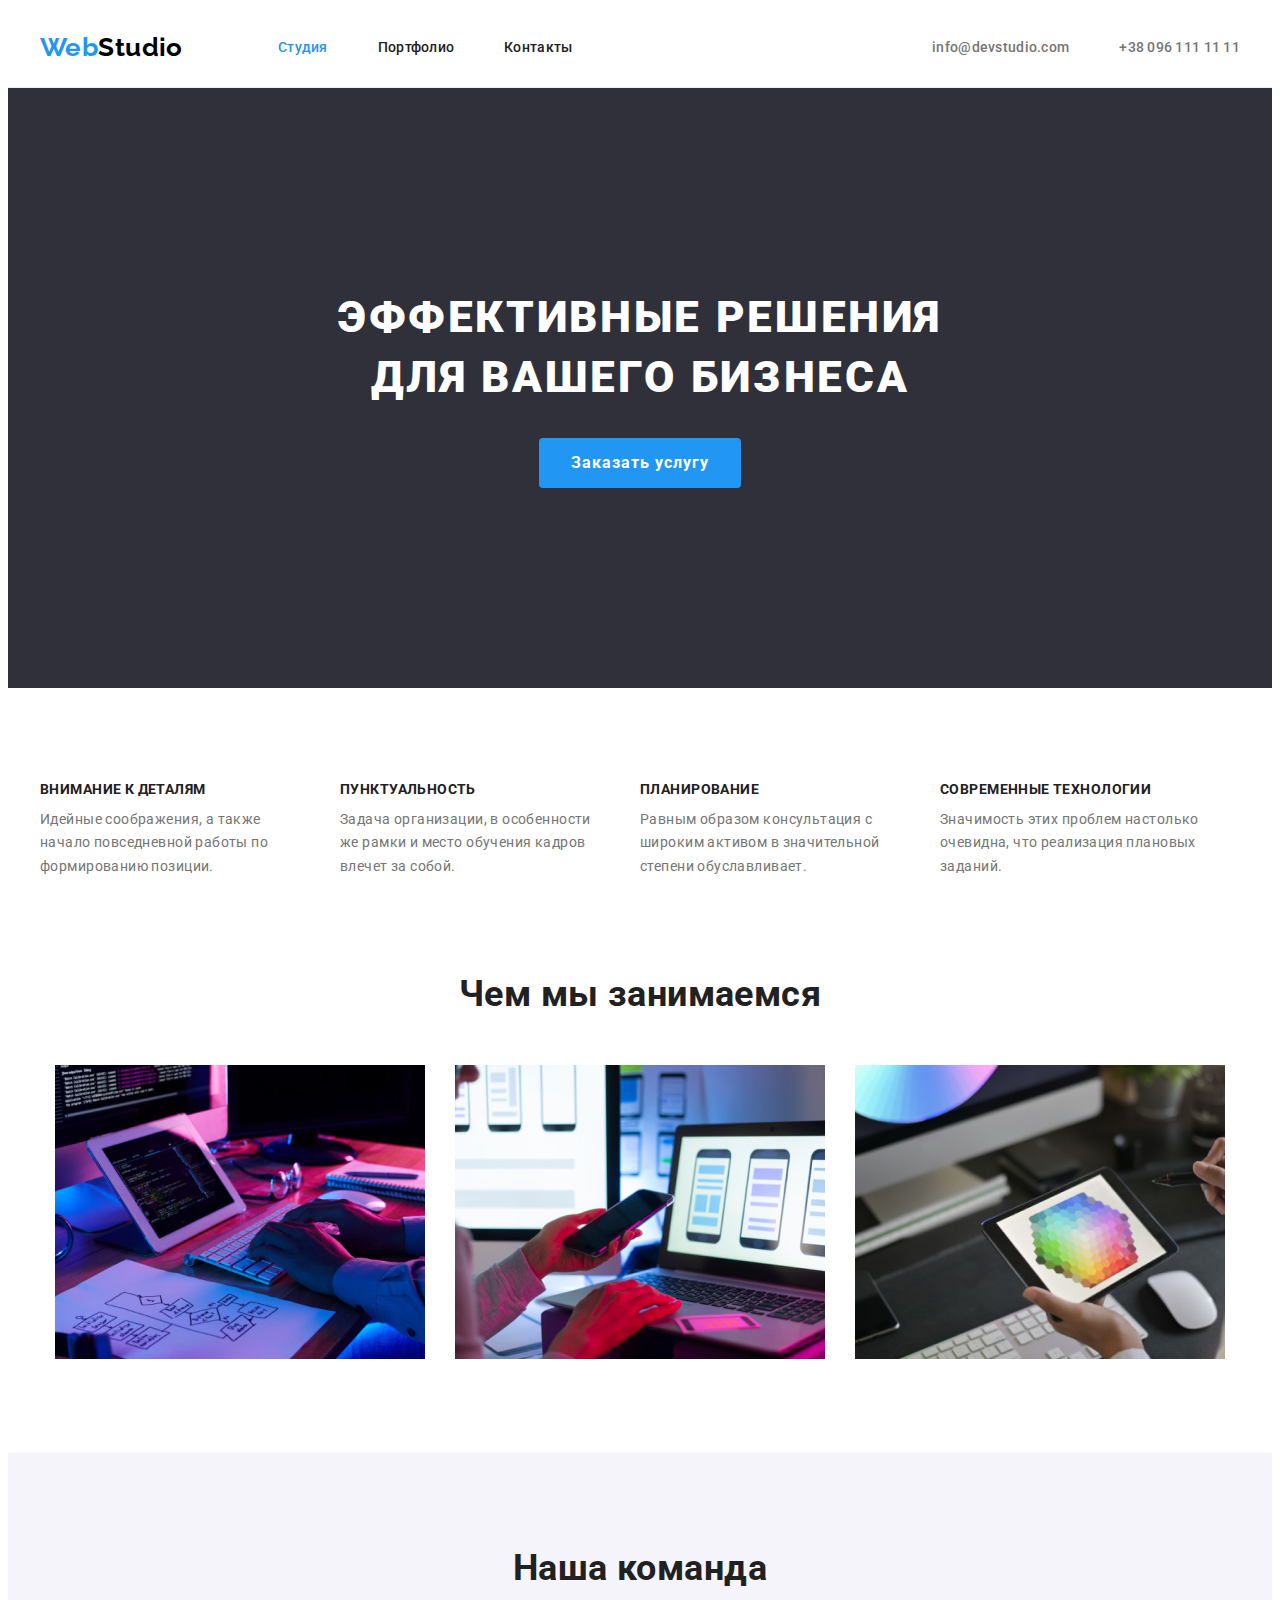
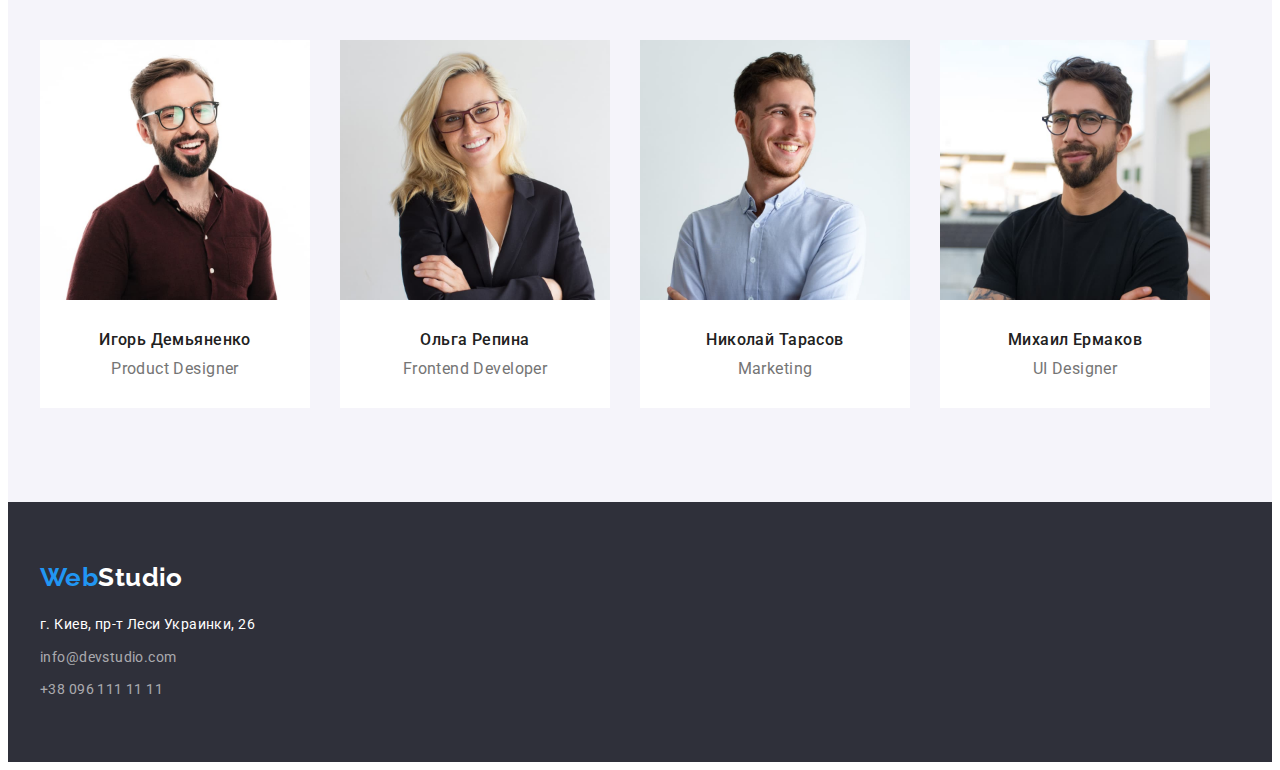
==== commit bc54ebe3: "Правка контейнеров и падингов" ====
--- a/index.html
+++ b/index.html
@@ -42,7 +42,7 @@
     </header>  
     <main>
       <!-- Блок Герой -->
-      <section class="hero container">
+      <section class="hero">
         <div class="container">
         <h1 class="hero-titel">
           Эффективные решения <br />
@@ -51,42 +51,42 @@
         <button class="button" type="button">Заказать услугу</button></div>
       </section>
       <!-- Наши приимущества -->
-      <section class="advantages container">
-        <h2 class="hidden">Наши приимущества</h2>
-        <ul class="list">
-          <li class="item">
-            <h3 class="titel">Внимание к деталям</h3>
-            <p class="text">
-              Идейные соображения, а также начало повседневной работы по
-              формированию позиции.
-            </p>
-          </li>
-          <li class="item">
-            <h3 class="titel">Пунктуальность</h3>
-            <p class="text">
-              Задача организации, в особенности же рамки и место обучения кадров
-              влечет за собой.
-            </p>
-          </li>
-          <li class="item">
-            <h3 class="titel">Планирование</h3>
-            <p class="text">
-              Равным образом консультация с широким активом в значительной
-              степени обуславливает.
-            </p>
-          </li>
-          <li class="item">
-            <h3 class="titel">Современные технологии</h3>
-            <p class="text">
-              Значимость этих проблем настолько очевидна, что реализация
-              плановых заданий.
-            </p>
-          </li>
-        </ul>
+      <section class="advantages">
+       <div class="container"><h2 class="hidden">Наши приимущества</h2>
+      <ul class="list">
+        <li class="item">
+          <h3 class="titel">Внимание к деталям</h3>
+          <p class="text">
+            Идейные соображения, а также начало повседневной работы по
+            формированию позиции.
+          </p>
+        </li>
+        <li class="item">
+          <h3 class="titel">Пунктуальность</h3>
+          <p class="text">
+            Задача организации, в особенности же рамки и место обучения кадров
+            влечет за собой.
+          </p>
+        </li>
+        <li class="item">
+          <h3 class="titel">Планирование</h3>
+          <p class="text">
+            Равным образом консультация с широким активом в значительной
+            степени обуславливает.
+          </p>
+        </li>
+        <li class="item">
+          <h3 class="titel">Современные технологии</h3>
+          <p class="text">
+            Значимость этих проблем настолько очевидна, что реализация
+            плановых заданий.            
+          </p>
+        </li>
+      </ul></div>
       </section>
       <!-- Чем мы занимаемся -->
-      <section class="container work">
-        <h2 class="titel">Чем мы занимаемся</h2>
+      <section class="work">
+        <div class="container"><h2 class="titel">Чем мы занимаемся</h2>
         <ul class="list">
           <li class="item">
             <img src="./img/img1.png" alt="Програмист за работой" width="370" height="294" />
@@ -97,33 +97,33 @@
           <li class="item">
             <img src="./img/img3.png" alt="Веб-дизайн" width="370" height="294" />
           </li>
-        </ul>
+        </ul></div>
       </section>
       <!-- Команада -->
-      <section class="team container">
-        <h2 class="titel">Наша команда</h2>
-        <ul class="list">
-          <li class="card">
-            <img src="./img/img2_4.jpg" alt="Игорь" width="270" />
-            <h3 class="titel">Игорь Демьяненко</h3>
-            <p class="text">Product Designer</p>
-          </li>
-          <li class="card">
-            <img src="./img/img2_1.jpg" alt="Ольга" width="270" />
-            <h3 class="titel">Ольга Репина</h3>
-            <p class="text">Frontend Developer</p>
-          </li>
-          <li class="card">
-            <img src="./img/img2_2.jpg" alt="Николай" width="270" />
-            <h3 class="titel">Николай Тарасов</h3>
-            <p class="text">Marketing</p>
-          </li>
-          <li class="card">
-            <img src="./img/img2_3.jpg" alt="Михаил" width="270" />
-            <h3 class="titel">Михаил Ермаков</h3>
-            <p class="text">UI Designer</p>
-          </li>
-        </ul>
+      <section class="team">
+       <div class="container"><h2 class="titel">Наша команда</h2>
+      <ul class="list">
+        <li class="card">
+          <img src="./img/img2_4.jpg" alt="Игорь" width="270" />
+          <h3 class="titel">Игорь Демьяненко</h3>
+          <p class="text">Product Designer</p>
+        </li>
+        <li class="card">
+          <img src="./img/img2_1.jpg" alt="Ольга" width="270" />
+          <h3 class="titel">Ольга Репина</h3>
+          <p class="text">Frontend Developer</p>
+        </li>
+        <li class="card">
+          <img src="./img/img2_2.jpg" alt="Николай" width="270" />
+          <h3 class="titel">Николай Тарасов</h3>
+          <p class="text">Marketing</p>
+        </li>
+        <li class="card">
+          <img src="./img/img2_3.jpg" alt="Михаил" width="270" />
+          <h3 class="titel">Михаил Ермаков</h3>
+          <p class="text">UI Designer</p>
+        </li>
+      </ul></div>
       </section>
     </main>
     <!-- Футер сайта -->
--- a/css/style.css
+++ b/css/style.css
@@ -58,18 +58,9 @@
   padding-left: 15px;
   padding-right: 15px;
 }
-.container:nth-child(2),
-.container:nth-child(3),
-.container:nth-child(4) {
-  padding-bottom: 94px;
-}
 /* Шапка сайта */
 .header {
   border-bottom: 1px solid #ececec;
-  margin-right: auto;
-  margin-left: auto;
-  width: 1600px;
-  padding: 0px 200px;
 }
 .header > .container {
   display: flex;
@@ -144,9 +135,9 @@
 }
 /* Блок герой */
 .hero {
-  width: 1600px;
+  max-width: 1600px;
   background-color: var(--footer-hero-bg-color);
-  padding: 200px;
+  padding: 200px 0;
   margin-right: auto;
   margin-left: auto;
 }
@@ -173,7 +164,8 @@
   font-family: inherit;
   font-weight: 700;
   font-size: 16px;
-  line-height: 1.88;
+  line-height: 1.87;
+  letter-spacing: 0.06em;
   padding: 10px 32px;
   border: none;
   border-radius: 4px;
@@ -186,8 +178,9 @@
 /* Блок Наши приимущества */
 .advantages {
   padding-top: 94px;
-}
-.advantages > .list {
+  margin-bottom: 94px;
+}
+.advantages > .container > .list {
   display: flex;
 }
 .advantages .titel {
@@ -198,10 +191,11 @@
   text-align: start;
   margin-top: 0px;
   margin-bottom: 10px;
-  width: 270px;
 }
 .advantages .item > .text {
   margin: 0;
+}
+.advantages .item {
   width: 270px;
 }
 .advantages .item:not(:last-child) {
@@ -209,18 +203,21 @@
 }
 
 /* Блок Work  */
-.work > .titel {
-  margin: 0;
-}
-.work > .list {
+.work {
+  margin-bottom: 94px;
+}
+.work .titel {
+  margin: 0;
+  margin-bottom: 50px;
+}
+.work .list {
   display: flex;
   justify-content: center;
-  margin-top: 50px;
-}
-.work > .list > .item:not(:last-child) {
+}
+.work .list > .item:not(:last-child) {
   margin-right: 30px;
 }
-.work > .list > .item > img {
+.work .list > .item > img {
   display: block;
 }
 
@@ -228,12 +225,13 @@
 .team {
   background-color: var(--secondary-bg-color);
   padding-top: 94px;
-}
-.team > .titel {
+  padding-bottom: 94px;
+}
+.team .titel {
   margin: 0;
   margin-bottom: 50px;
 }
-.team > .list {
+.team .list {
   display: flex;
 }
 .card:not(:last-child) {
@@ -263,10 +261,7 @@
 /* Футер */
 .footer {
   background-color: var(--footer-hero-bg-color);
-  width: 1600px;
-  padding: 60px 200px;
-  margin-right: auto;
-  margin-left: auto;
+  padding: 60px 0;
 }
 .footer > .container {
   display: flex;
@@ -292,8 +287,9 @@
   color: var(--accent-color);
 }
 /* Портфолио */
-.galerry > .container {
-  padding: 94px 15px;
+.galerry {
+  padding-top: 94px;
+  padding-bottom: 94px;
 }
 .galerry > .container > .list {
   display: flex;
@@ -336,8 +332,7 @@
   letter-spacing: 0.06em;
   text-align: start;
   margin: 0;
-  padding-top: 20px;
-  padding-bottom: 4px;
+  margin-bottom: 4px;
 }
 .galerry-card:not(:nth-child(3n + 3)) {
   margin-right: 30px;
@@ -352,12 +347,11 @@
   color: inherit;
 }
 .galerry-card p {
-  display: block;
+  display: inline-block;
   margin: 0;
 }
 .info {
-  padding-left: 24px;
-  padding-right: 24px;
+  padding: 20px 24px;
   border-right: 1px solid #eeeeee;
   border-left: 1px solid #eeeeee;
   border-bottom: 1px solid #eeeeee;
